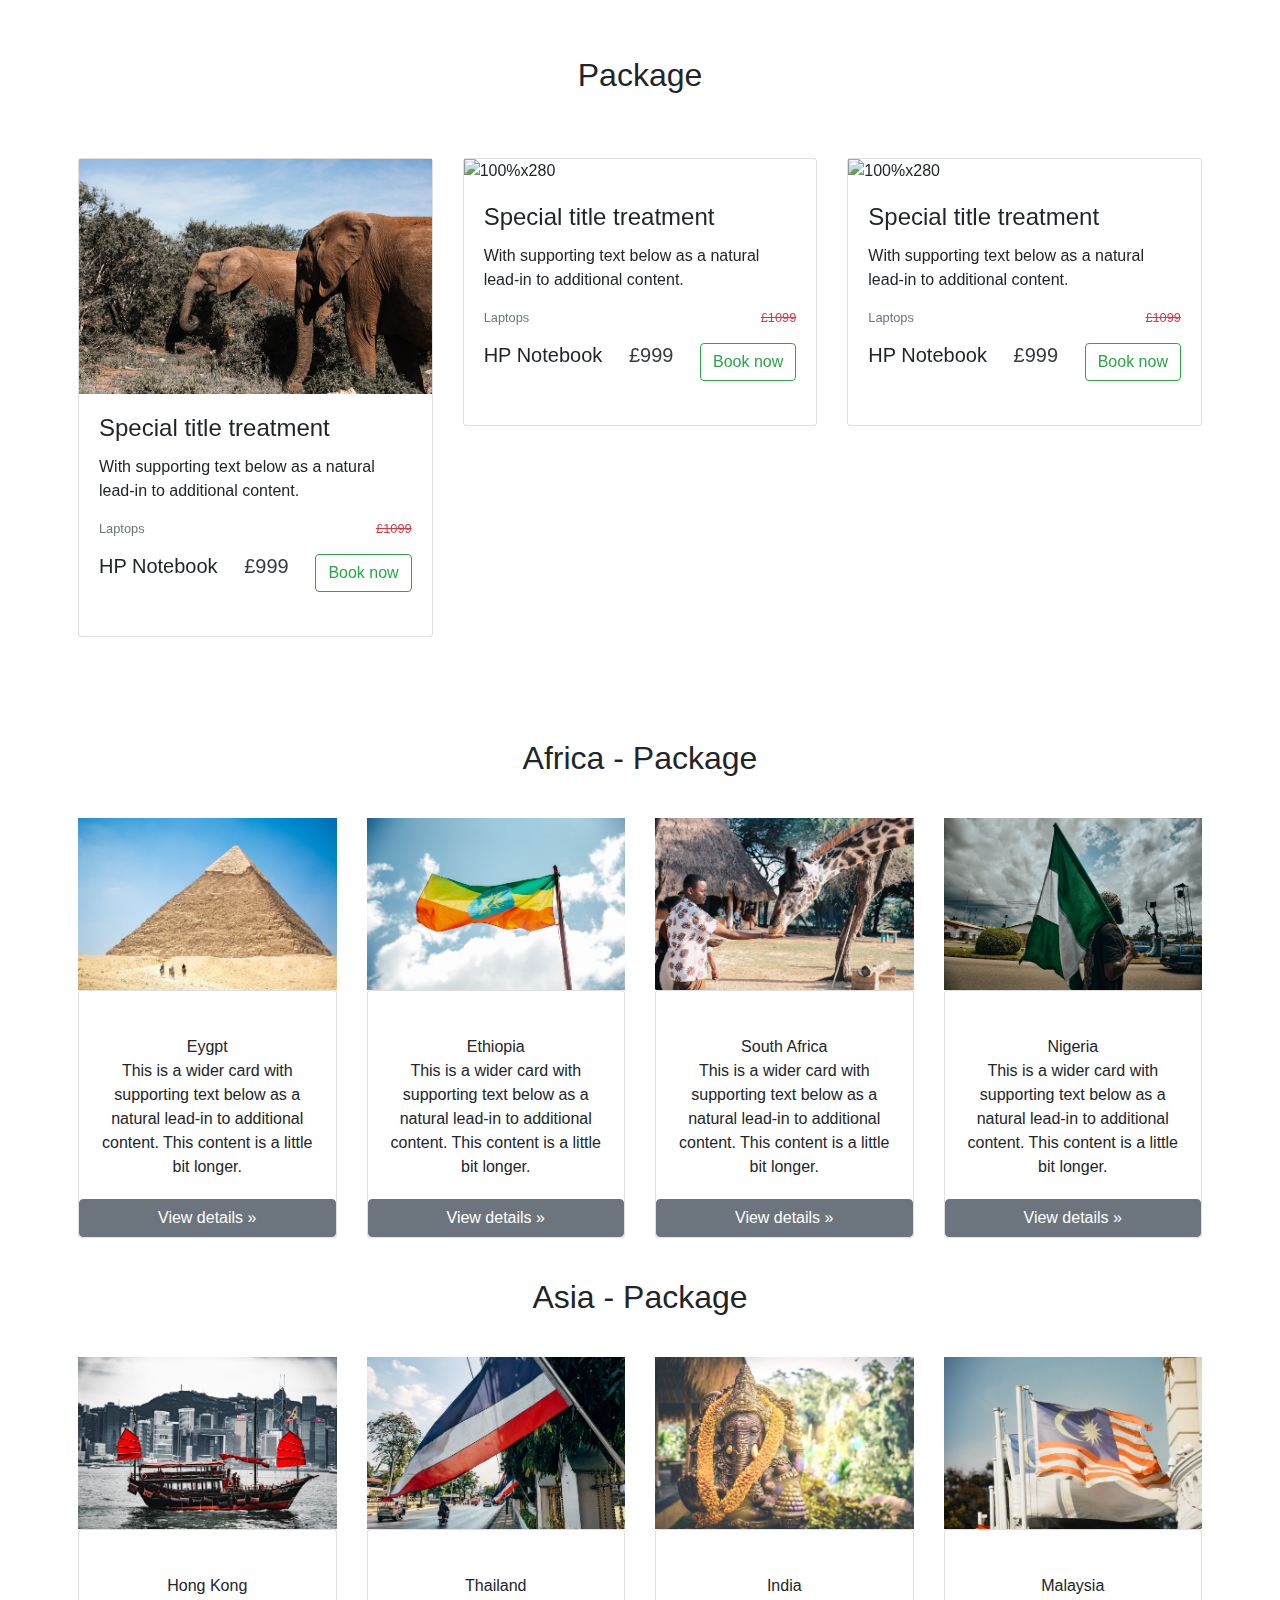
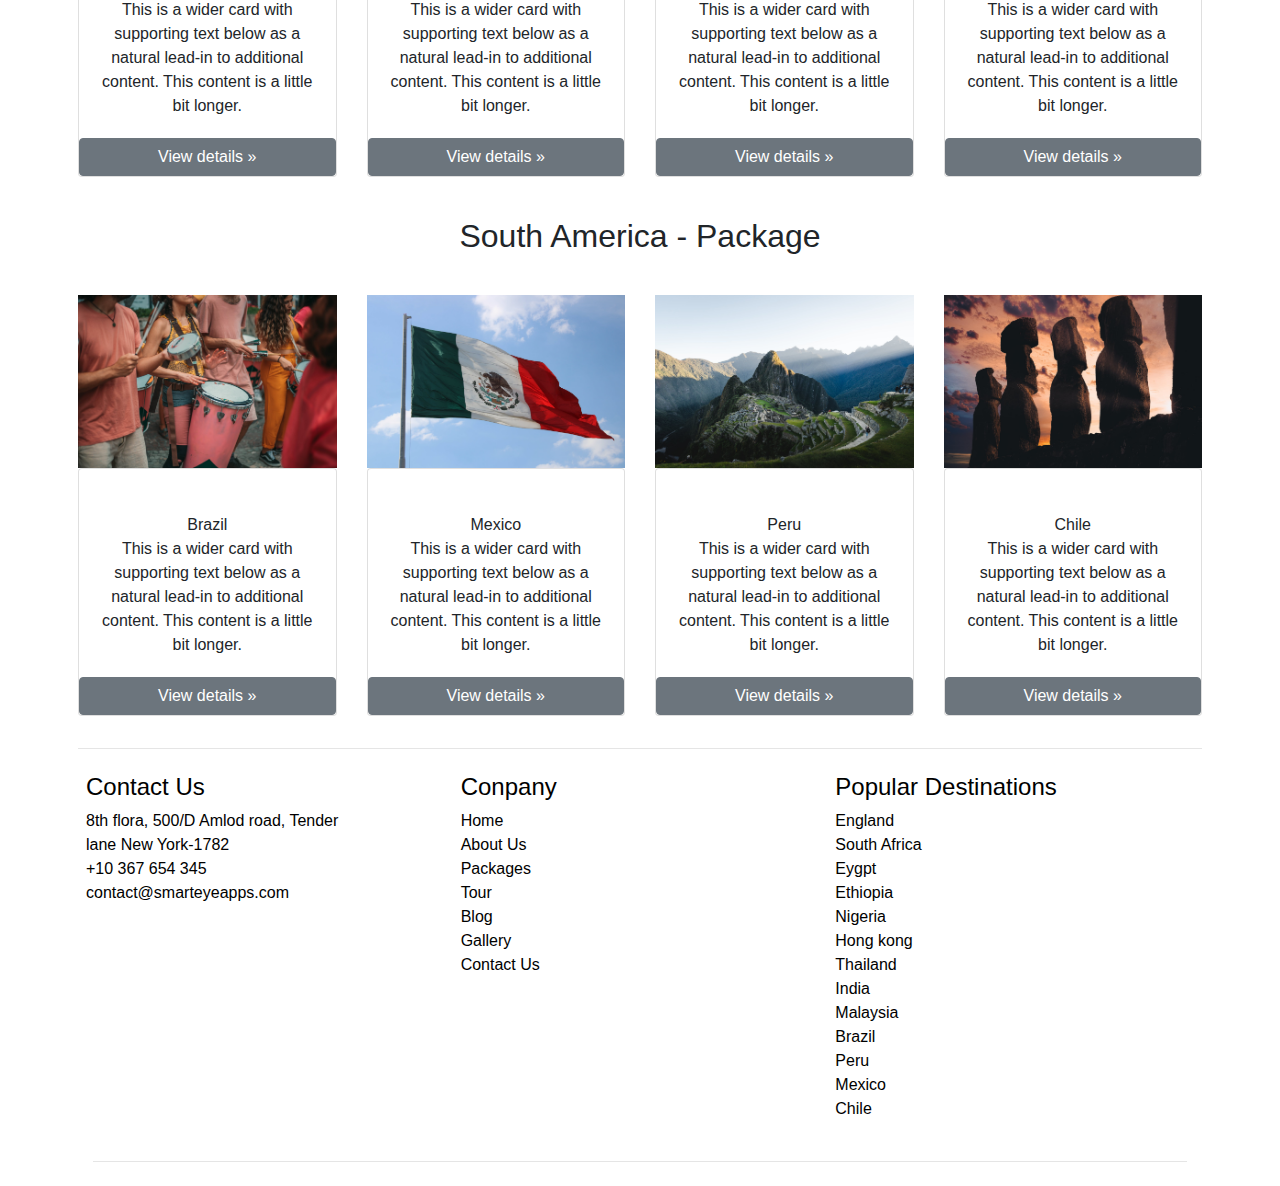
==== Packages.html @ 6c49954d "Add files via upload" ====
<!DOCTYPE html>
<html lang="en">
  <head>
    <meta charset="UTF-8" />
    <meta http-equiv="X-UA-Compatible" content="IE=edge" />
    <meta name="viewport" content="width=device-width, initial-scale=1.0" />
    <meta
      name="viewport"
      content="width=device-width, initial-scale=1.0, maximum-scale=1.0, user-scalable=0"
    />
    <!-- CSS only -->
    <link
      href="https://cdn.jsdelivr.net/npm/bootstrap@5.1.3/dist/css/bootstrap.min.css"
      rel="stylesheet"
      integrity="sha384-1BmE4kWBq78iYhFldvKuhfTAU6auU8tT94WrHftjDbrCEXSU1oBoqyl2QvZ6jIW3"
      crossorigin="anonymous"
    />
    <!-- JavaScript Bundle with Popper -->
    <script
      src="https://cdn.jsdelivr.net/npm/bootstrap@5.1.3/dist/js/bootstrap.bundle.min.js"
      integrity="sha384-ka7Sk0Gln4gmtz2MlQnikT1wXgYsOg+OMhuP+IlRH9sENBO0LRn5q+8nbTov4+1p"
      crossorigin="anonymous"
    ></script>
    <script
      src="https://kit.fontawesome.com/c64378f111.js"
      crossorigin="anonymous"
    ></script>
    <!------>
    <link
      rel="stylesheet"
      href="https://stackpath.bootstrapcdn.com/bootstrap/4.3.1/css/bootstrap.min.css"
      integrity="sha384-ggOyR0iXCbMQv3Xipma34MD+dH/1fQ784/j6cY/iJTQUOhcWr7x9JvoRxT2MZw1T"
      crossorigin="anonymous"
    />
    <script
      src="https://code.jquery.com/jquery-3.3.1.slim.min.js"
      integrity="sha384-q8i/X+965DzO0rT7abK41JStQIAqVgRVzpbzo5smXKp4YfRvH+8abtTE1Pi6jizo"
      crossorigin="anonymous"
    ></script>
    <script
      src="https://cdnjs.cloudflare.com/ajax/libs/popper.js/1.14.7/umd/popper.min.js"
      integrity="sha384-UO2eT0CpHqdSJQ6hJty5KVphtPhzWj9WO1clHTMGa3JDZwrnQq4sF86dIHNDz0W1"
      crossorigin="anonymous"
    ></script>
    <script
      src="https://stackpath.bootstrapcdn.com/bootstrap/4.3.1/js/bootstrap.min.js"
      integrity="sha384-JjSmVgyd0p3pXB1rRibZUAYoIIy6OrQ6VrjIEaFf/nJGzIxFDsf4x0xIM+B07jRM"
      crossorigin="anonymous"
    ></script>
    <!---->

    <meta name="description" content="Travel Website - Packages " />
    <link rel="stylesheet" href="src/package.css" />
    <title>Document</title>
  </head>
  <body>
    <div class="header-upload p-3 sticky-top bg-white">
      <h2 id="upload-heading">Package</h2>
    </div>

    <div class="container p-2">
      <div id="carouselIndicators" class="carousel slide" data-ride="carousel">
        <div class="carousel-inner">
          <div class="carousel-item active">
            <div class="row">
              <div class="col-lg-4 mb-3">
                <div class="card">
                  <img
                    class="img-fluid"
                    alt="100%x280"
                    src="images/2-image.jpeg"
                  />
                  <div class="card-body">
                    <h4 class="card-title">Special title treatment</h4>
                    <p class="card-text">
                      With supporting text below as a natural lead-in to
                      additional content.
                    </p>
                    <div class="d-flex justify-content-between">
                      <p class="small">
                        <a href="#!" class="text-muted">Laptops</a>
                      </p>
                      <p class="small text-danger"><s>£1099</s></p>
                    </div>

                    <div class="d-flex justify-content-between mb-3">
                      <h5 class="mb-0">HP Notebook</h5>
                      <h5 class="text-dark mb-0">£999</h5>
                       <button type="button" class="btn btn-outline-success">Book now</button>
                    </div>

                    <div class="d-flex justify-content-evenly mb-2">
                      <div class="ms-auto text-warning">
                        <i class="fa fa-star"></i>
                        <i class="fa fa-star"></i>
                        <i class="fa fa-star"></i>
                        <i class="fa fa-star"></i>
                        <i class="fa fa-star"></i>
                      </div>
                    </div>
                  </div>
                </div>
              </div>
              <div class="col-lg-4 mb-3">
                <div class="card">
                  <img
                    class="img-fluid"
                    alt="100%x280"
                    src="https://images.unsplash.com/photo-1517760444937-f6397edcbbcd?ixlib=rb-0.3.5&amp;q=80&amp;fm=jpg&amp;crop=entropy&amp;cs=tinysrgb&amp;w=1080&amp;fit=max&amp;ixid=eyJhcHBfaWQiOjMyMDc0fQ&amp;s=42b2d9ae6feb9c4ff98b9133addfb698"
                  />
                  <div class="card-body">
                    <h4 class="card-title">Special title treatment</h4>
                    <p class="card-text">
                      With supporting text below as a natural lead-in to
                      additional content.
                    </p>
                    <div class="d-flex justify-content-between">
                      <p class="small">
                        <a href="#!" class="text-muted">Laptops</a>
                      </p>
                      <p class="small text-danger"><s>£1099</s></p>
                    </div>

                    <div class="d-flex justify-content-between mb-3">
                      <h5 class="mb-0">HP Notebook</h5>
                      <h5 class="text-dark mb-0">£999</h5>

                      <button type="button" class="btn btn-outline-success">Book now</button>
                    </div>

                    <div class="d-flex justify-content-evenly mb-2">
                      <div class="ms-auto text-warning">
                        <i class="fa fa-star"></i>
                        <i class="fa fa-star"></i>
                        <i class="fa fa-star"></i>
                        <i class="fa fa-star"></i>
                        <i class="fa fa-star"></i>
                      </div>
                    </div>
                  </div>
                </div>
              </div>
              <div class="col-lg-4 mb-3">
                <div class="card">
                  <img
                    class="img-fluid"
                    alt="100%x280"
                    src="https://images.unsplash.com/photo-1532712938310-34cb3982ef74?ixlib=rb-0.3.5&amp;q=80&amp;fm=jpg&amp;crop=entropy&amp;cs=tinysrgb&amp;w=1080&amp;fit=max&amp;ixid=eyJhcHBfaWQiOjMyMDc0fQ&amp;s=3d2e8a2039c06dd26db977fe6ac6186a"
                  />
                  <div class="card-body">
                    <h4 class="card-title">Special title treatment</h4>
                    <p class="card-text">
                      With supporting text below as a natural lead-in to
                      additional content.
                    </p>
                    <div class="d-flex justify-content-between">
                      <p class="small">
                        <a href="#!" class="text-muted">Laptops</a>
                      </p>
                      <p class="small text-danger"><s>£1099</s></p>
                    </div>

                    <div class="d-flex justify-content-between mb-3">
                      <h5 class="mb-0">HP Notebook</h5>
                      <h5 class="text-dark mb-0">£999</h5>
                       <button type="button" class="btn btn-outline-success">Book now</button>
                    </div>

                    <div class="d-flex justify-content-evenly mb-2">
                      <div class="ms-auto text-warning">
                        <i class="fa fa-star"></i>
                        <i class="fa fa-star"></i>
                        <i class="fa fa-star"></i>
                        <i class="fa fa-star"></i>
                        <i class="fa fa-star"></i>
                      </div>
                    </div>
                  </div>
                </div>
              </div>
            </div>
          </div>
          <div class="carousel-item">
            <div class="row">
              <div class="col-lg-4 mb-3">
                <div class="card">
                  <img
                    class="img-fluid"
                    alt="100%x280"
                    src="https://images.unsplash.com/photo-1532771098148-525cefe10c23?ixlib=rb-0.3.5&amp;q=80&amp;fm=jpg&amp;crop=entropy&amp;cs=tinysrgb&amp;w=1080&amp;fit=max&amp;ixid=eyJhcHBfaWQiOjMyMDc0fQ&amp;s=3f317c1f7a16116dec454fbc267dd8e4"
                  />
                  <div class="card-body">
                    <h4 class="card-title">Special title treatment</h4>
                    <p class="card-text">
                      With supporting text below as a natural lead-in to
                      additional content.
                    </p>
                    <div class="d-flex justify-content-between">
                      <p class="small">
                        <a href="#!" class="text-muted">Laptops</a>
                      </p>
                      <p class="small text-danger"><s>£1099</s></p>
                    </div>

                    <div class="d-flex justify-content-between mb-3">
                      <h5 class="mb-0">HP Notebook</h5>
                      <h5 class="text-dark mb-0">£999</h5>
                       <button type="button" class="btn btn-outline-success">Book now</button>
                    </div>

                    <div class="d-flex justify-content-evenly mb-2">
                      <div class="ms-auto text-warning">
                        <i class="fa fa-star"></i>
                        <i class="fa fa-star"></i>
                        <i class="fa fa-star"></i>
                        <i class="fa fa-star"></i>
                        <i class="fa fa-star"></i>
                      </div>
                    </div>
                  </div>
                </div>
              </div>
              <div class="col-lg-4 mb-3">
                <div class="card">
                  <img
                    class="img-fluid"
                    alt="100%x280"
                    src="https://images.unsplash.com/photo-1532715088550-62f09305f765?ixlib=rb-0.3.5&amp;q=80&amp;fm=jpg&amp;crop=entropy&amp;cs=tinysrgb&amp;w=1080&amp;fit=max&amp;ixid=eyJhcHBfaWQiOjMyMDc0fQ&amp;s=ebadb044b374504ef8e81bdec4d0e840"
                  />
                  <div class="card-body">
                    <h4 class="card-title">Special title treatment</h4>
                    <p class="card-text">
                      With supporting text below as a natural lead-in to
                      additional content.
                    </p>
                    <div class="d-flex justify-content-between">
                      <p class="small">
                        <a href="#!" class="text-muted">Laptops</a>
                      </p>
                      <p class="small text-danger"><s>£1099</s></p>
                    </div>

                    <div class="d-flex justify-content-between mb-3">
                      <h5 class="mb-0">HP Notebook</h5>
                      <h5 class="text-dark mb-0">£999</h5>
                       <button type="button" class="btn btn-outline-success">Book now</button>
                    </div>

                    <div class="d-flex justify-content-evenly mb-2">
                      <div class="ms-auto text-warning">
                        <i class="fa fa-star"></i>
                        <i class="fa fa-star"></i>
                        <i class="fa fa-star"></i>
                        <i class="fa fa-star"></i>
                        <i class="fa fa-star"></i>
                      </div>
                    </div>
                  </div>
                </div>
              </div>
              <div class="col-lg-4 mb-3">
                <div class="card">
                  <img
                    class="img-fluid"
                    alt="100%x280"
                    src="https://images.unsplash.com/photo-1506197603052-3cc9c3a201bd?ixlib=rb-0.3.5&amp;q=80&amp;fm=jpg&amp;crop=entropy&amp;cs=tinysrgb&amp;w=1080&amp;fit=max&amp;ixid=eyJhcHBfaWQiOjMyMDc0fQ&amp;s=0754ab085804ae8a3b562548e6b4aa2e"
                  />
                  <div class="card-body">
                    <h4 class="card-title">Special title treatment</h4>
                    <p class="card-text">
                      With supporting text below as a natural lead-in to
                      additional content.
                    </p>
                    <div class="d-flex justify-content-between">
                      <p class="small">
                        <a href="#!" class="text-muted">Laptops</a>
                      </p>
                      <p class="small text-danger"><s>£1099</s></p>
                    </div>

                    <div class="d-flex justify-content-between mb-3">
                      <h5 class="mb-0">HP Notebook</h5>
                      <h5 class="text-dark mb-0">£999</h5>
                       <button type="button" class="btn btn-outline-success">Book now</button>
                    </div>

                    <div class="d-flex justify-content-evenly mb-2">
                      <div class="ms-auto text-warning">
                        <i class="fa fa-star"></i>
                        <i class="fa fa-star"></i>
                        <i class="fa fa-star"></i>
                        <i class="fa fa-star"></i>
                        <i class="fa fa-star"></i>
                      </div>
                    </div>
                  </div>
                </div>
              </div>
            </div>
          </div>
          <div class="carousel-item">
            <div class="row">
              <div class="col-lg-4 mb-3">
                <div class="card">
                  <img
                    class="img-fluid"
                    alt="100%x280"
                    src="https://images.unsplash.com/photo-1507525428034-b723cf961d3e?ixlib=rb-0.3.5&amp;q=80&amp;fm=jpg&amp;crop=entropy&amp;cs=tinysrgb&amp;w=1080&amp;fit=max&amp;ixid=eyJhcHBfaWQiOjMyMDc0fQ&amp;s=ee8417f0ea2a50d53a12665820b54e23"
                  />
                  <div class="card-body">
                    <h4 class="card-title">Special title treatment</h4>
                    <p class="card-text">
                      With supporting text below as a natural lead-in to
                      additional content.
                    </p>
                    <div class="d-flex justify-content-between">
                      <p class="small">
                        <a href="#!" class="text-muted">Laptops</a>
                      </p>
                      <p class="small text-danger"><s>£1099</s></p>
                    </div>

                    <div class="d-flex justify-content-between mb-3">
                      <h5 class="mb-0">HP Notebook</h5>
                      <h5 class="text-dark mb-0">£999</h5>
                       <button type="button" class="btn btn-outline-success">Book now</button>
                    </div>

                    <div class="d-flex justify-content-evenly mb-2">
                      <div class="ms-auto text-warning">
                        <i class="fa fa-star"></i>
                        <i class="fa fa-star"></i>
                        <i class="fa fa-star"></i>
                        <i class="fa fa-star"></i>
                        <i class="fa fa-star"></i>
                      </div>
                    </div>
                  </div>
                </div>
              </div>
              <div class="col-lg-4 mb-3">
                <div class="card">
                  <img
                    class="img-fluid"
                    alt="100%x280"
                    src="https://images.unsplash.com/photo-1532777946373-b6783242f211?ixlib=rb-0.3.5&amp;q=80&amp;fm=jpg&amp;crop=entropy&amp;cs=tinysrgb&amp;w=1080&amp;fit=max&amp;ixid=eyJhcHBfaWQiOjMyMDc0fQ&amp;s=8ac55cf3a68785643998730839663129"
                  />
                  <div class="card-body">
                    <h4 class="card-title">Special title treatment</h4>
                    <p class="card-text">
                      With supporting text below as a natural lead-in to
                      additional content.
                    </p>
                    <div class="d-flex justify-content-between">
                      <p class="small">
                        <a href="#!" class="text-muted">Laptops</a>
                      </p>
                      <p class="small text-danger"><s>£1099</s></p>
                    </div>

                    <div class="d-flex justify-content-between mb-3">
                      <h5 class="mb-0">HP Notebook</h5>
                      <h5 class="text-dark mb-0">£999</h5>
                       <button type="button" class="btn btn-outline-success">Book now</button>
                    </div>

                    <div class="d-flex justify-content-evenly mb-2">
                      <div class="ms-auto text-warning">
                        <i class="fa fa-star"></i>
                        <i class="fa fa-star"></i>
                        <i class="fa fa-star"></i>
                        <i class="fa fa-star"></i>
                        <i class="fa fa-star"></i>
                      </div>
                    </div>
                  </div>
                </div>
              </div>
              <div class="col-lg-4 mb-3">
                <div class="card">
                  <img
                    class="img-fluid"
                    alt="100%x280"
                    src="https://images.unsplash.com/photo-1532763303805-529d595877c5?ixlib=rb-0.3.5&amp;q=80&amp;fm=jpg&amp;crop=entropy&amp;cs=tinysrgb&amp;w=1080&amp;fit=max&amp;ixid=eyJhcHBfaWQiOjMyMDc0fQ&amp;s=5ee4fd5d19b40f93eadb21871757eda6"
                  />
                  <div class="card-body">
                    <h4 class="card-title">Special title treatment</h4>
                    <p class="card-text">
                      With supporting text below as a natural lead-in to
                      additional content.
                    </p>
                    <div class="d-flex justify-content-between">
                      <p class="small">
                        <a href="#!" class="text-muted">Laptops</a>
                      </p>
                      <p class="small text-danger"><s>£1099</s></p>
                    </div>

                    <div class="d-flex justify-content-between mb-3">
                      <h5 class="mb-0">HP Notebook</h5>
                      <h5 class="text-dark mb-0">£999</h5>
                       <button type="button" class="btn btn-outline-success">Book now</button>
                    </div>

                    <div class="d-flex justify-content-evenly mb-2">
                      <div class="ms-auto text-warning">
                        <i class="fa fa-star"></i>
                        <i class="fa fa-star"></i>
                        <i class="fa fa-star"></i>
                        <i class="fa fa-star"></i>
                        <i class="fa fa-star"></i>
                      </div>
                    </div>
                  </div>
                </div>
              </div>
            </div>
          </div>
        </div>

        <div class="col text-center">
          <a
            class="btn mb-3"
            href="#carouselIndicators"
            role="button"
            data-slide="prev"
          >
            <i class="fas fa-chevron-left"></i>
          </a>
          <a
            class="btn mb-3"
            href="#carouselIndicators"
            role="button"
            data-slide="next"
          >
            <i class="fas fa-chevron-right"></i>
          </a>
        </div>
      </div>
    </div>
    <!----------end ---------->
    <div class="container pack-holiday p-2">
      <h2 id="Africa-heading">Africa - Package</h2>
      <div class="row">
        <div class="col-md-3 text-center">
          <img
            src="images/25-image.jpeg"
            class="img-fluid"
            style="width: 100%"
          />
          <div class="card">
            <div class="card-body">
              <i class="fa fa-star"></i>
              <i class="fa fa-star"></i>
              <i class="fa fa-star"></i>
              <i class="fa fa-star"></i>
              <i class="fa fa-star"></i>
              <br />

              <span class="country">Eygpt </span>
              <p class="card-text">
                This is a wider card with supporting text below as a natural
                lead-in to additional content. This content is a little bit
                longer.
              </p>
            </div>
            <a class="btn btn-secondary" href="#">View details »</a>
          </div>
        </div>
        <div class="col-sm-3 text-center">
          <img
            src="images/27-image.jpeg"
            class="img-fluid"
            style="width: 100%"
          />
          <div class="card">
            <div class="card-body">
              <i class="fa fa-star"></i>
              <i class="fa fa-star"></i>
              <i class="fa fa-star"></i>
              <i class="fa fa-star"></i>
              <i class="fa fa-star"></i>
              <br />
              <span class="country">Ethiopia </span>
              <p class="card-text">
                This is a wider card with supporting text below as a natural
                lead-in to additional content. This content is a little bit
                longer.
              </p>
            </div>
            <a class="btn btn-secondary" href="#">View details »</a>
          </div>
        </div>

        <div class="col-sm-3 text-center">
          <img
            src="images/26-image.jpeg"
            class="img-fluid"
            style="width: 100%"
          />
          <div class="card">
            <div class="card-body">
              <i class="fa fa-star"></i>
              <i class="fa fa-star"></i>
              <i class="fa fa-star"></i>
              <i class="fa fa-star"></i>
              <i class="fa fa-star"></i>
              <br />

              <span class="country">South Africa </span>
              <p class="card-text">
                This is a wider card with supporting text below as a natural
                lead-in to additional content. This content is a little bit
                longer.
              </p>
            </div>
            <a class="btn btn-secondary" href="#">View details »</a>
          </div>
        </div>
        <div class="col-md-3 text-center">
          <img
            src="images/24-image.jpeg"
            class="img-fluid"
            style="width: 100%"
          />
          <div class="card">
            <div class="card-body">
              <i class="fa fa-star"></i>
              <i class="fa fa-star"></i>
              <i class="fa fa-star"></i>
              <i class="fa fa-star"></i>
              <i class="fa fa-star"></i>
              <br />

              <span class="country">Nigeria </span>
              <p class="card-text">
                This is a wider card with supporting text below as a natural
                lead-in to additional content. This content is a little bit
                longer.
              </p>
            </div>
            <a class="btn btn-secondary" href="#">View details »</a>
          </div>
        </div>
      </div>
      <!--africa end-->
      <h2 id="Asia-heading">Asia - Package</h2>
      <div class="row">
        <div class="col-md-3 text-center">
          <img
            src="images/28-image.jpeg"
            class="img-fluid"
            style="width: 100%"
          />
          <div class="card">
            <div class="card-body">
              <i class="fa fa-star"></i>
              <i class="fa fa-star"></i>
              <i class="fa fa-star"></i>
              <i class="fa fa-star"></i>
              <i class="fa fa-star"></i>
              <br />

              <span class="country">Hong Kong </span>
              <p class="card-text">
                This is a wider card with supporting text below as a natural
                lead-in to additional content. This content is a little bit
                longer.
              </p>
            </div>
            <a class="btn btn-secondary" href="#">View details »</a>
          </div>
        </div>
        <div class="col-sm-3 text-center">
          <img
            src="images/29-image.jpeg"
            class="img-fluid"
            style="width: 100%"
          />
          <div class="card">
            <div class="card-body">
              <i class="fa fa-star"></i>
              <i class="fa fa-star"></i>
              <i class="fa fa-star"></i>
              <i class="fa fa-star"></i>
              <i class="fa fa-star"></i>
              <br />
              <span class="country">Thailand</span>
              <p class="card-text">
                This is a wider card with supporting text below as a natural
                lead-in to additional content. This content is a little bit
                longer.
              </p>
            </div>
            <a class="btn btn-secondary" href="#">View details »</a>
          </div>
        </div>

        <div class="col-sm-3 text-center">
          <img
            src="images/30-image.jpeg"
            class="img-fluid"
            style="width: 100%"
          />
          <div class="card">
            <div class="card-body">
              <i class="fa fa-star"></i>
              <i class="fa fa-star"></i>
              <i class="fa fa-star"></i>
              <i class="fa fa-star"></i>
              <i class="fa fa-star"></i>
              <br />

              <span class="country">India </span>
              <p class="card-text">
                This is a wider card with supporting text below as a natural
                lead-in to additional content. This content is a little bit
                longer.
              </p>
            </div>
            <a class="btn btn-secondary" href="#">View details »</a>
          </div>
        </div>
        <div class="col-md-3 text-center">
          <img
            src="images/31-image.jpeg"
            class="img-fluid"
            style="width: 100%"
          />
          <div class="card">
            <div class="card-body">
              <i class="fa fa-star"></i>
              <i class="fa fa-star"></i>
              <i class="fa fa-star"></i>
              <i class="fa fa-star"></i>
              <i class="fa fa-star"></i>
              <br />

              <span class="country">Malaysia </span>
              <p class="card-text">
                This is a wider card with supporting text below as a natural
                lead-in to additional content. This content is a little bit
                longer.
              </p>
            </div>
            <a class="btn btn-secondary" href="#">View details »</a>
          </div>
        </div>
      </div>
      <!--asia- end-->
      <h2 id="South-A-heading">South America - Package</h2>
      <div class="row">
        <div class="col-md-3 text-center">
          <img
            src="images/32-image.jpeg"
            class="img-fluid"
            style="width: 100%"
          />
          <div class="card">
            <div class="card-body">
              <i class="fa fa-star"></i>
              <i class="fa fa-star"></i>
              <i class="fa fa-star"></i>
              <i class="fa fa-star"></i>
              <i class="fa fa-star"></i>
              <br />

              <span class="country">Brazil </span>
              <p class="card-text">
                This is a wider card with supporting text below as a natural
                lead-in to additional content. This content is a little bit
                longer.
              </p>
            </div>
            <a class="btn btn-secondary" href="#">View details »</a>
          </div>
        </div>
        <div class="col-sm-3 text-center">
          <img
            src="images/33-image.jpeg"
            class="img-fluid"
            style="width: 100%"
          />
          <div class="card">
            <div class="card-body">
              <i class="fa fa-star"></i>
              <i class="fa fa-star"></i>
              <i class="fa fa-star"></i>
              <i class="fa fa-star"></i>
              <i class="fa fa-star"></i>
              <br />
              <span class="country">Mexico </span>
              <p class="card-text">
                This is a wider card with supporting text below as a natural
                lead-in to additional content. This content is a little bit
                longer.
              </p>
            </div>
            <a class="btn btn-secondary" href="#">View details »</a>
          </div>
        </div>

        <div class="col-sm-3 text-center">
          <img
            src="images/34-image.jpeg"
            class="img-fluid"
            style="width: 100%"
          />
          <div class="card">
            <div class="card-body">
              <i class="fa fa-star"></i>
              <i class="fa fa-star"></i>
              <i class="fa fa-star"></i>
              <i class="fa fa-star"></i>
              <i class="fa fa-star"></i>
              <br />

              <span class="country">Peru</span>
              <p class="card-text">
                This is a wider card with supporting text below as a natural
                lead-in to additional content. This content is a little bit
                longer.
              </p>
            </div>
            <a class="btn btn-secondary" href="#">View details »</a>
          </div>
        </div>
        <div class="col-md-3 text-center">
          <img
            src="images/35-image.jpeg"
            class="img-fluid"
            style="width: 100%"
          />
          <div class="card">
            <div class="card-body">
              <i class="fa fa-star"></i>
              <i class="fa fa-star"></i>
              <i class="fa fa-star"></i>
              <i class="fa fa-star"></i>
              <i class="fa fa-star"></i>
              <br />

              <span class="country">Chile</span>
              <p class="card-text">
                This is a wider card with supporting text below as a natural
                lead-in to additional content. This content is a little bit
                longer.
              </p>
            </div>
            <a class="btn btn-secondary" href="#">View details »</a>
          </div>
        </div>
      </div>
    </div>
    <!---footer-->
<footer class="container p-2 footer">
  <hr class="featurette-divider">
        <div class="container">
            <div class="foot-row row">
                <div class="col-md-4 p-2 address">
                    <h4>Contact Us</h4>
                    
                    <p>8th flora, 500/D Amlod road, Tender <br>
                    lane New York-1782 <br>
                    +10 367 654 345 <br>
                    contact@smarteyeapps.com</p>
                </div>
                <div class="col-md-4 p-2 link">
                 
                    <ul>
                         <h4>Conpany</h4>
                         <li><a href="index.html">Home</a></li>
                        <li><a href="Aboutus.html">About Us</a></li>
                        <li><a href="Packages.html">Packages</a></li>
                        <li><a href="Tour.html">Tour</a></li>
                        <li><a href="Blog.html">Blog</a></li>
                        <li><a href="Gallery.html">Gallery</a></li>
                        <li><a href="Contact-page.html">Contact Us</a></li>
                   
                      
                    </ul>
                </div>
                <div class="col-md-4 p-2 destinations">
                  
                     <ul>
                          <h4>Popular Destinations</h4>
                         <li><a href="">England</a></li>
                         <li><a href="">South Africa</a></li>
                         <li><a href="">Eygpt</a></li>
                         <li><a href="">Ethiopia</a></li>
                         <li><a href="">Nigeria</a></li>
                         <li><a href="">Hong kong</a></li>
                          <li><a href="">Thailand</a></li>
                         <li><a href="">India</a></li>
                        <li><a href="">Malaysia</a></li>
                         <li><a href="">Brazil</a></li>
                         <li><a href="">Peru</a></li>
                         <li><a href="">Mexico</a></li>
                         <li><a href="">Chile</a></li>
                     </ul>
                </div>
       
            <div class="copy">
        
                <span>
               
              
                    <a><i class="fab fa-twitter fa-2x"></i></a>
                    <a><i class="fab fa-facebook-f fa-2x"></i></a>
                          <a><i class="fab fa-google-plus-g fa-2x"></i></a>
                    <a><i class="fab fa-pinterest-p fa-2x"></i></a>
                          <a><i class="fab fa-instagram fa-2x"></i></a>
                </span>
            </div>
        </div>
          <hr class="featurette-divider">
    </footer>
  </body>
</html>
---- src/package.css ----
* {
  margin: 0;
  padding: 0;
  box-sizing: border-box;
  font-family: "Montserrat", sans-serif;
}
#Africa-heading,
#Asia-heading,
#South-A-heading {
  margin: 10px;
  padding: 30px;
  text-align: center;
}
#upload-heading {
  margin: 10px;
  padding: 30px;
  text-align: center;
}
.footer {
  padding: 50px;
  color: rgb(0, 0, 0);
}
li,
a {
  list-style: none;
  text-decoration: none;
  color: black;
}
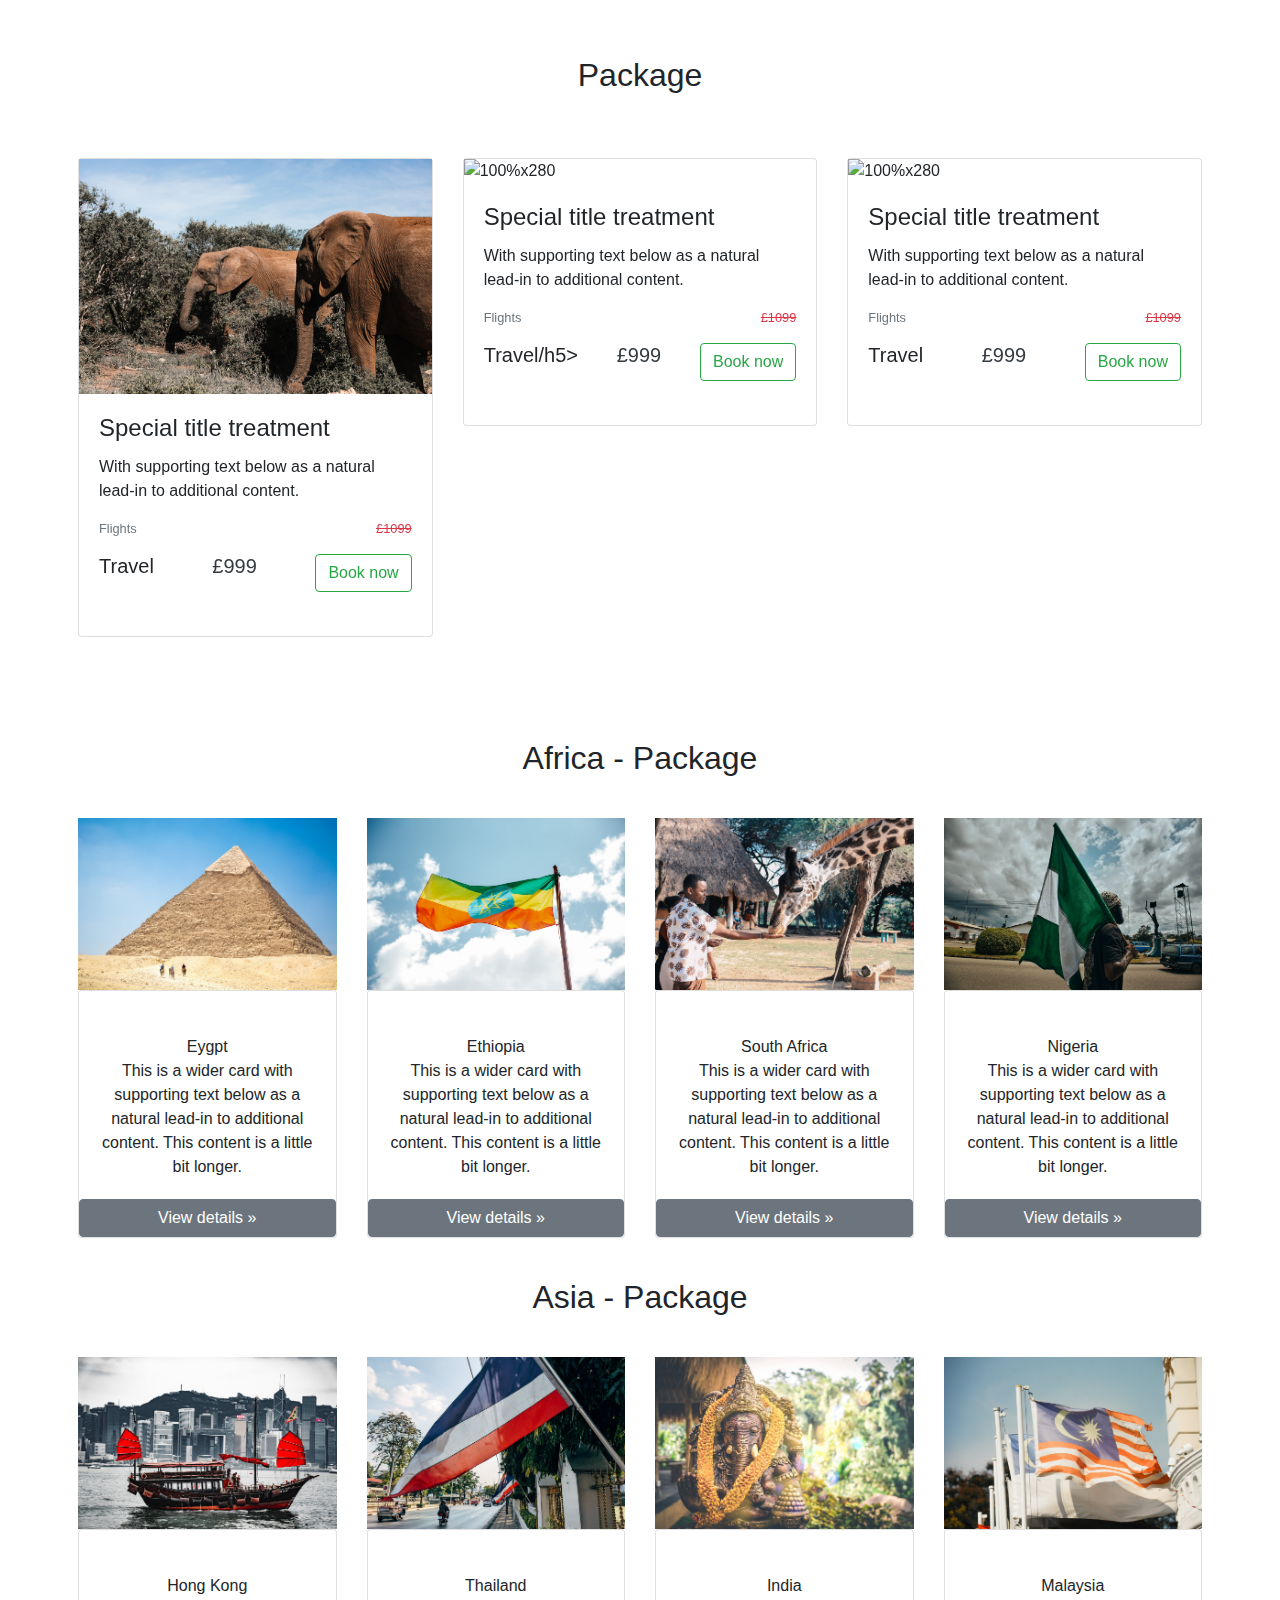
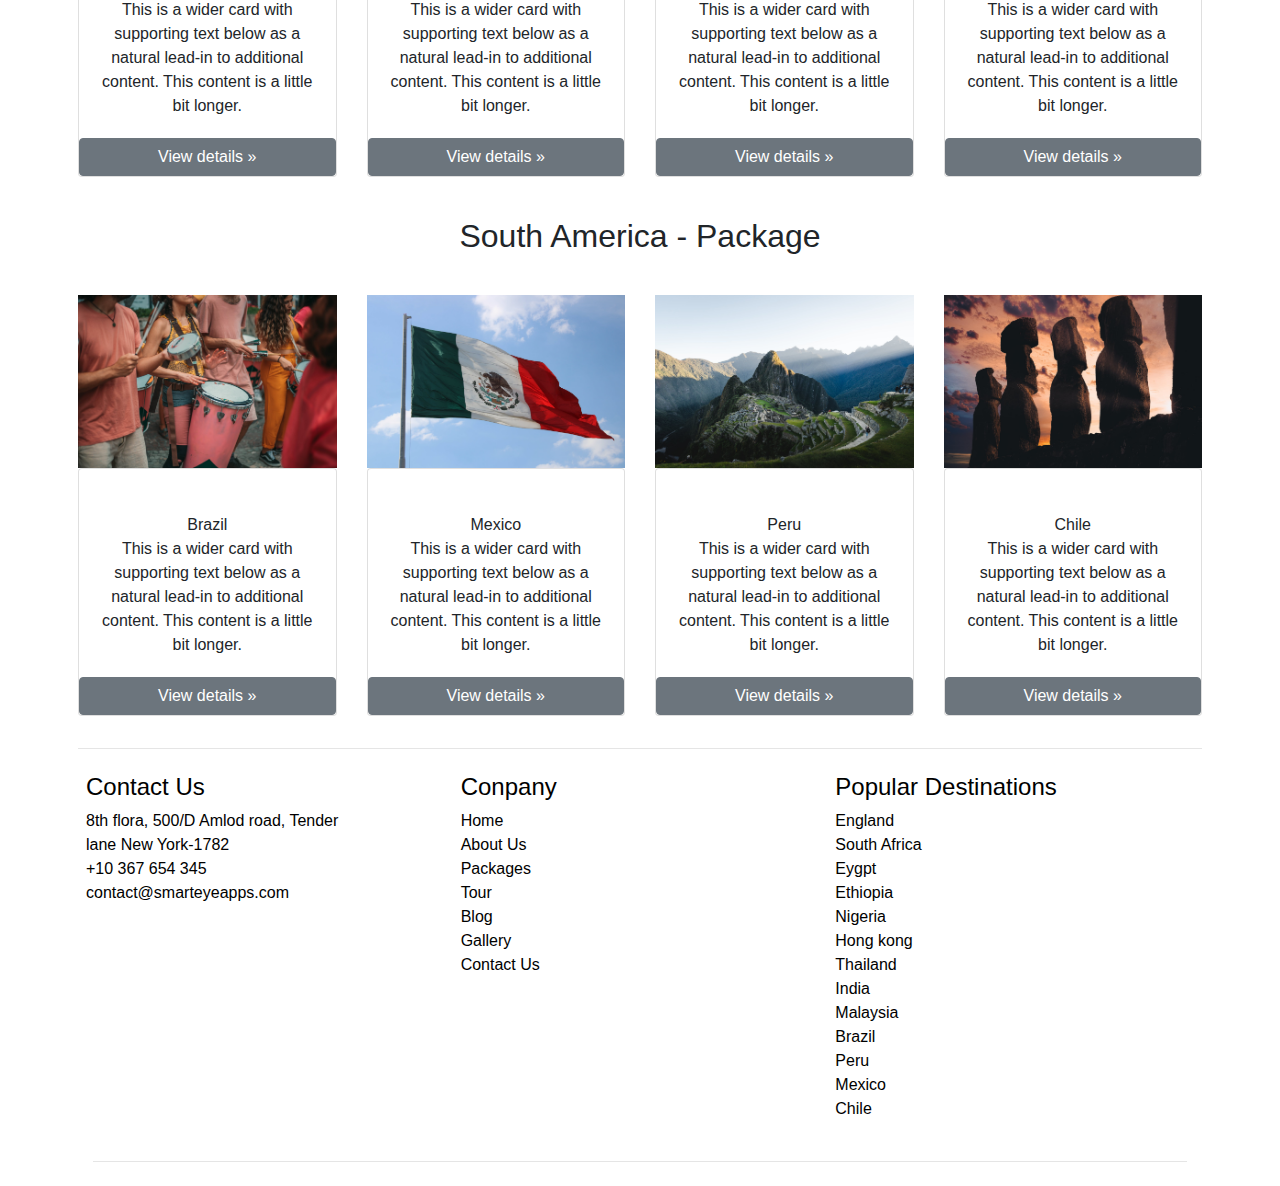
==== commit 3252fc54: "Update Packages.html" ====
--- a/Packages.html
+++ b/Packages.html
@@ -78,13 +78,13 @@
                     </p>
                     <div class="d-flex justify-content-between">
                       <p class="small">
-                        <a href="#!" class="text-muted">Laptops</a>
+                        <a href="#!" class="text-muted">Flights</a>
                       </p>
                       <p class="small text-danger"><s>£1099</s></p>
                     </div>
 
                     <div class="d-flex justify-content-between mb-3">
-                      <h5 class="mb-0">HP Notebook</h5>
+                      <h5 class="mb-0">Travel</h5>
                       <h5 class="text-dark mb-0">£999</h5>
                        <button type="button" class="btn btn-outline-success">Book now</button>
                     </div>
@@ -116,13 +116,13 @@
                     </p>
                     <div class="d-flex justify-content-between">
                       <p class="small">
-                        <a href="#!" class="text-muted">Laptops</a>
+                        <a href="#!" class="text-muted">Flights</a>
                       </p>
                       <p class="small text-danger"><s>£1099</s></p>
                     </div>
 
                     <div class="d-flex justify-content-between mb-3">
-                      <h5 class="mb-0">HP Notebook</h5>
+                      <h5 class="mb-0">Travel/h5>
                       <h5 class="text-dark mb-0">£999</h5>
 
                       <button type="button" class="btn btn-outline-success">Book now</button>
@@ -155,13 +155,13 @@
                     </p>
                     <div class="d-flex justify-content-between">
                       <p class="small">
-                        <a href="#!" class="text-muted">Laptops</a>
+                        <a href="#!" class="text-muted">Flights</a>
                       </p>
                       <p class="small text-danger"><s>£1099</s></p>
                     </div>
 
                     <div class="d-flex justify-content-between mb-3">
-                      <h5 class="mb-0">HP Notebook</h5>
+                      <h5 class="mb-0">Travel</h5>
                       <h5 class="text-dark mb-0">£999</h5>
                        <button type="button" class="btn btn-outline-success">Book now</button>
                     </div>
@@ -197,13 +197,13 @@
                     </p>
                     <div class="d-flex justify-content-between">
                       <p class="small">
-                        <a href="#!" class="text-muted">Laptops</a>
+                        <a href="#!" class="text-muted">Flights</a>
                       </p>
                       <p class="small text-danger"><s>£1099</s></p>
                     </div>
 
                     <div class="d-flex justify-content-between mb-3">
-                      <h5 class="mb-0">HP Notebook</h5>
+                      <h5 class="mb-0">Travel</h5>
                       <h5 class="text-dark mb-0">£999</h5>
                        <button type="button" class="btn btn-outline-success">Book now</button>
                     </div>
@@ -235,13 +235,13 @@
                     </p>
                     <div class="d-flex justify-content-between">
                       <p class="small">
-                        <a href="#!" class="text-muted">Laptops</a>
+                        <a href="#!" class="text-muted">Flights</a>
                       </p>
                       <p class="small text-danger"><s>£1099</s></p>
                     </div>
 
                     <div class="d-flex justify-content-between mb-3">
-                      <h5 class="mb-0">HP Notebook</h5>
+                      <h5 class="mb-0">Travel</h5>
                       <h5 class="text-dark mb-0">£999</h5>
                        <button type="button" class="btn btn-outline-success">Book now</button>
                     </div>
@@ -273,13 +273,13 @@
                     </p>
                     <div class="d-flex justify-content-between">
                       <p class="small">
-                        <a href="#!" class="text-muted">Laptops</a>
+                        <a href="#!" class="text-muted">Flights</a>
                       </p>
                       <p class="small text-danger"><s>£1099</s></p>
                     </div>
 
                     <div class="d-flex justify-content-between mb-3">
-                      <h5 class="mb-0">HP Notebook</h5>
+                      <h5 class="mb-0">Travelk</h5>
                       <h5 class="text-dark mb-0">£999</h5>
                        <button type="button" class="btn btn-outline-success">Book now</button>
                     </div>
@@ -315,13 +315,13 @@
                     </p>
                     <div class="d-flex justify-content-between">
                       <p class="small">
-                        <a href="#!" class="text-muted">Laptops</a>
+                        <a href="#!" class="text-muted">Flights</a>
                       </p>
                       <p class="small text-danger"><s>£1099</s></p>
                     </div>
 
                     <div class="d-flex justify-content-between mb-3">
-                      <h5 class="mb-0">HP Notebook</h5>
+                      <h5 class="mb-0">Travel</h5>
                       <h5 class="text-dark mb-0">£999</h5>
                        <button type="button" class="btn btn-outline-success">Book now</button>
                     </div>
@@ -353,13 +353,13 @@
                     </p>
                     <div class="d-flex justify-content-between">
                       <p class="small">
-                        <a href="#!" class="text-muted">Laptops</a>
+                        <a href="#!" class="text-muted">Flights</a>
                       </p>
                       <p class="small text-danger"><s>£1099</s></p>
                     </div>
 
                     <div class="d-flex justify-content-between mb-3">
-                      <h5 class="mb-0">HP Notebook</h5>
+                      <h5 class="mb-0">Travel</h5>
                       <h5 class="text-dark mb-0">£999</h5>
                        <button type="button" class="btn btn-outline-success">Book now</button>
                     </div>
@@ -391,13 +391,13 @@
                     </p>
                     <div class="d-flex justify-content-between">
                       <p class="small">
-                        <a href="#!" class="text-muted">Laptops</a>
+                        <a href="#!" class="text-muted">Flights</a>
                       </p>
                       <p class="small text-danger"><s>£1099</s></p>
                     </div>
 
                     <div class="d-flex justify-content-between mb-3">
-                      <h5 class="mb-0">HP Notebook</h5>
+                      <h5 class="mb-0">Travel</h5>
                       <h5 class="text-dark mb-0">£999</h5>
                        <button type="button" class="btn btn-outline-success">Book now</button>
                     </div>
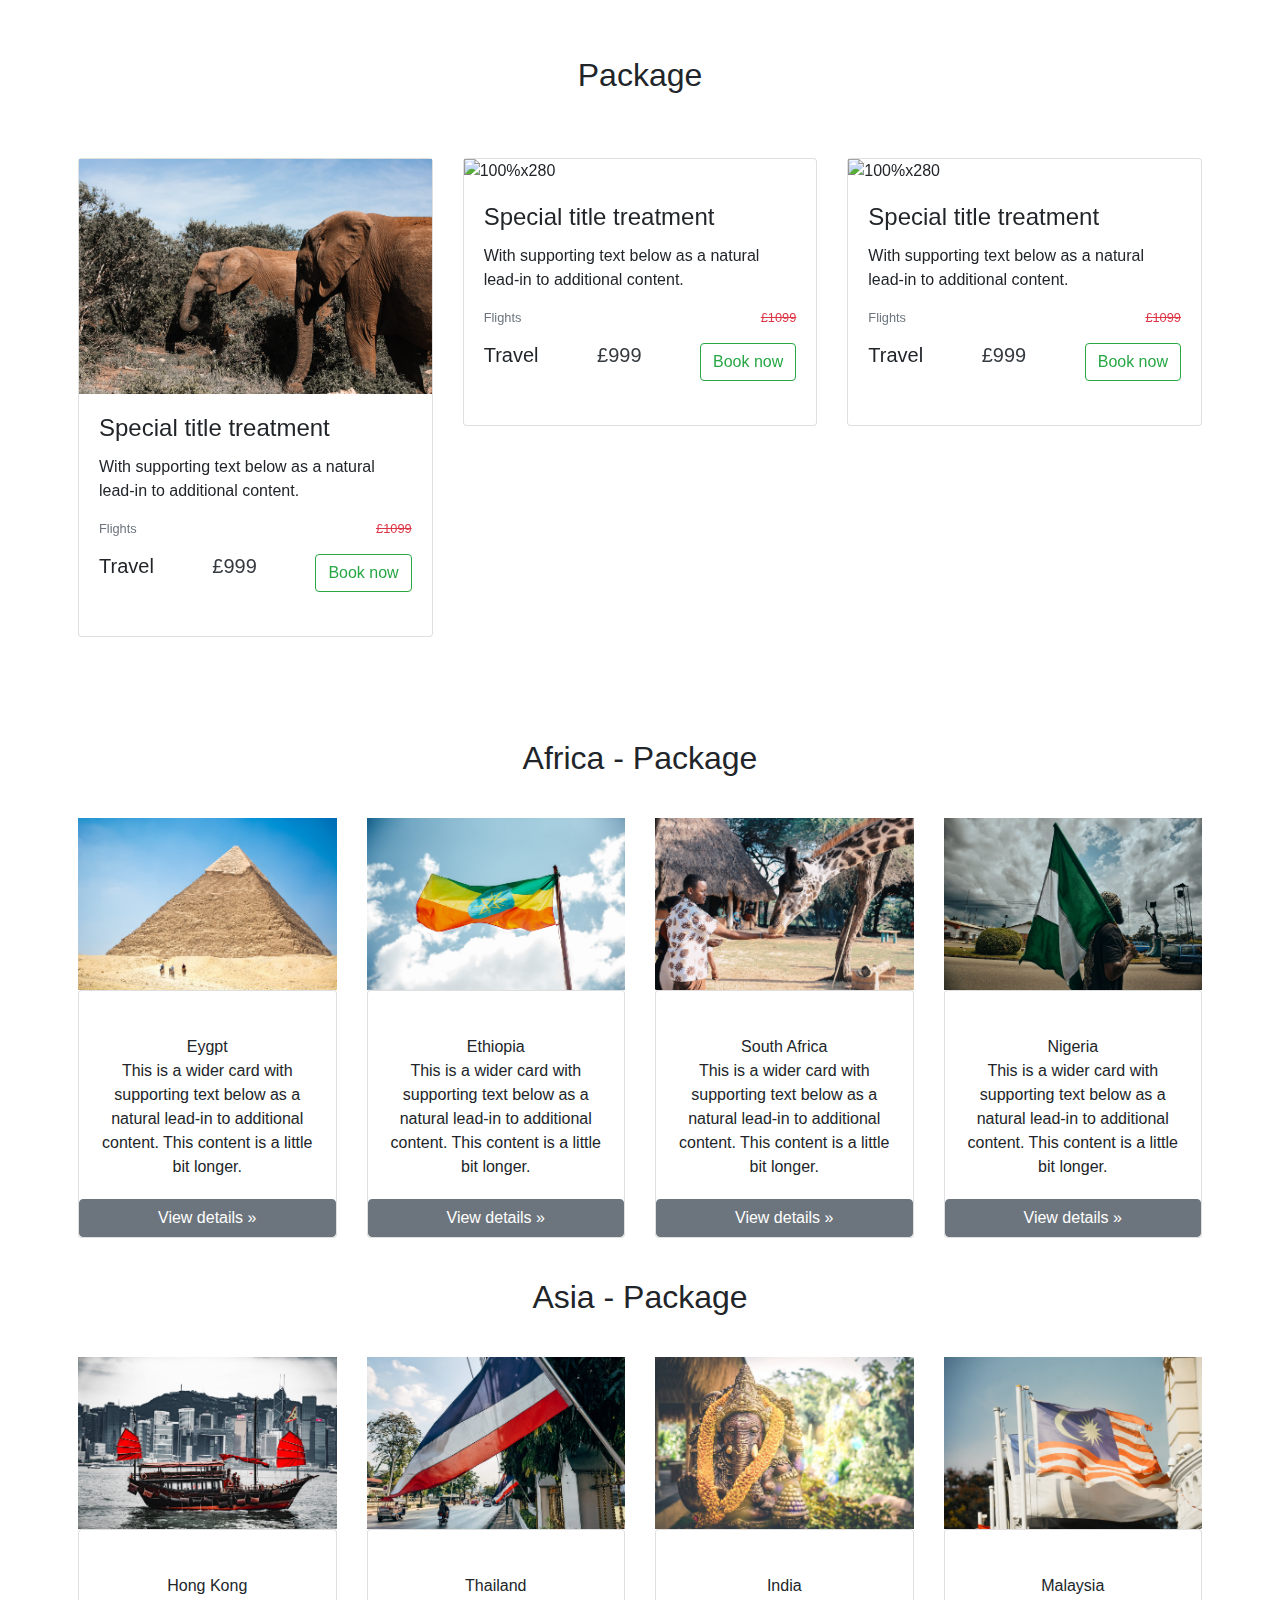
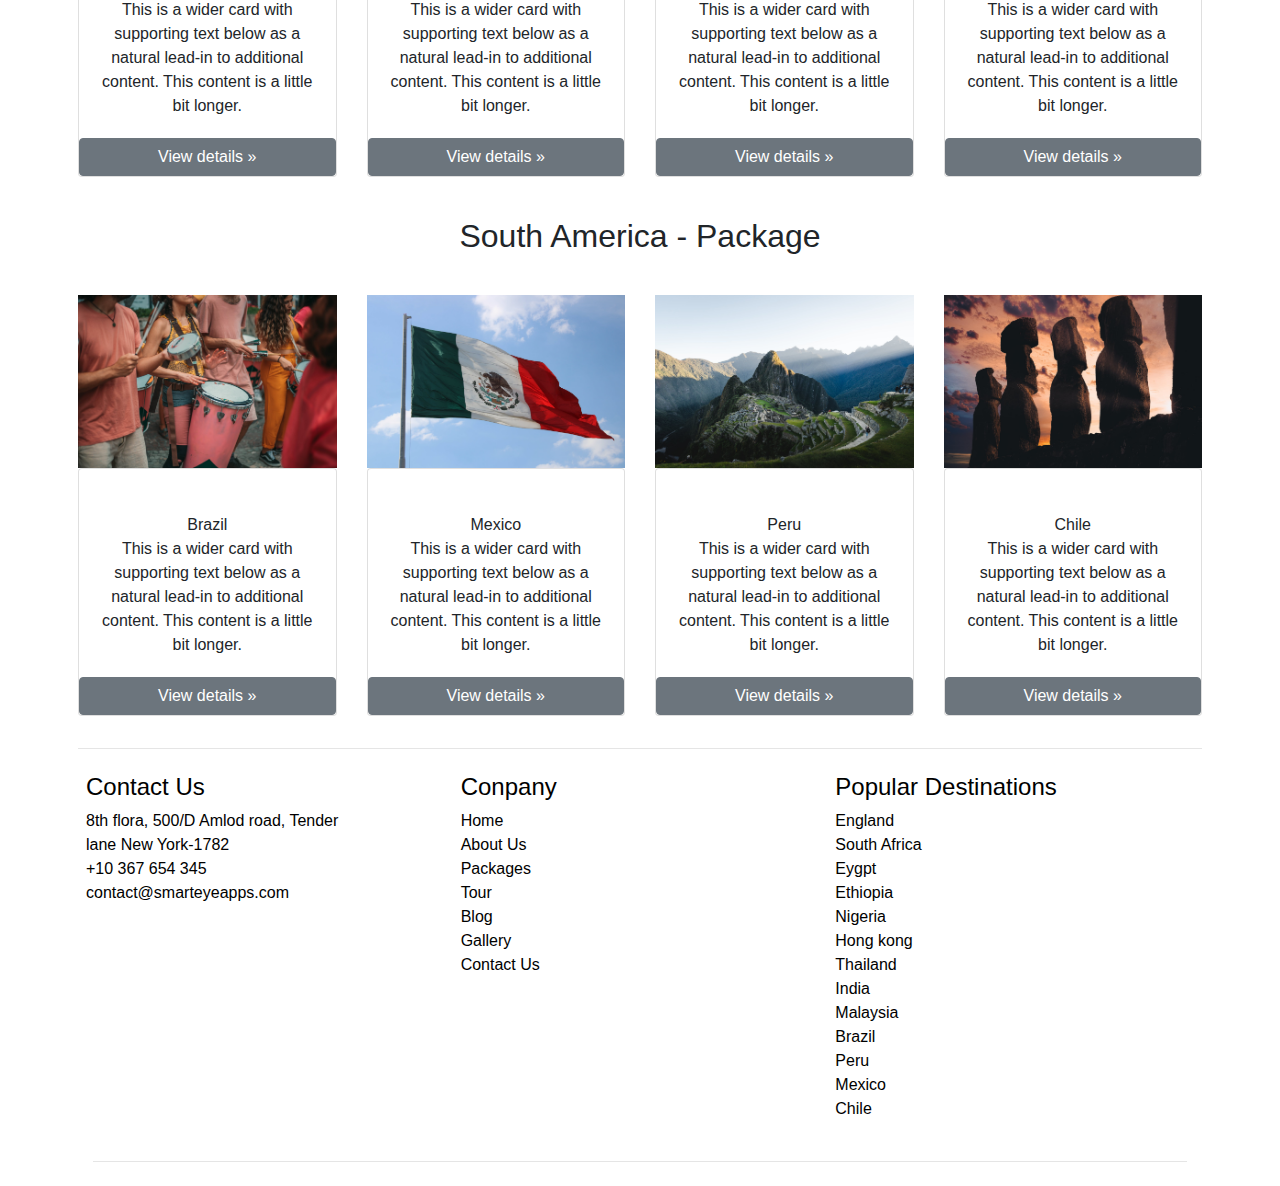
==== commit c20fb9b2: "Update Packages.html" ====
--- a/Packages.html
+++ b/Packages.html
@@ -122,7 +122,7 @@
                     </div>
 
                     <div class="d-flex justify-content-between mb-3">
-                      <h5 class="mb-0">Travel/h5>
+                      <h5 class="mb-0">Travel</h5>
                       <h5 class="text-dark mb-0">£999</h5>
 
                       <button type="button" class="btn btn-outline-success">Book now</button>
